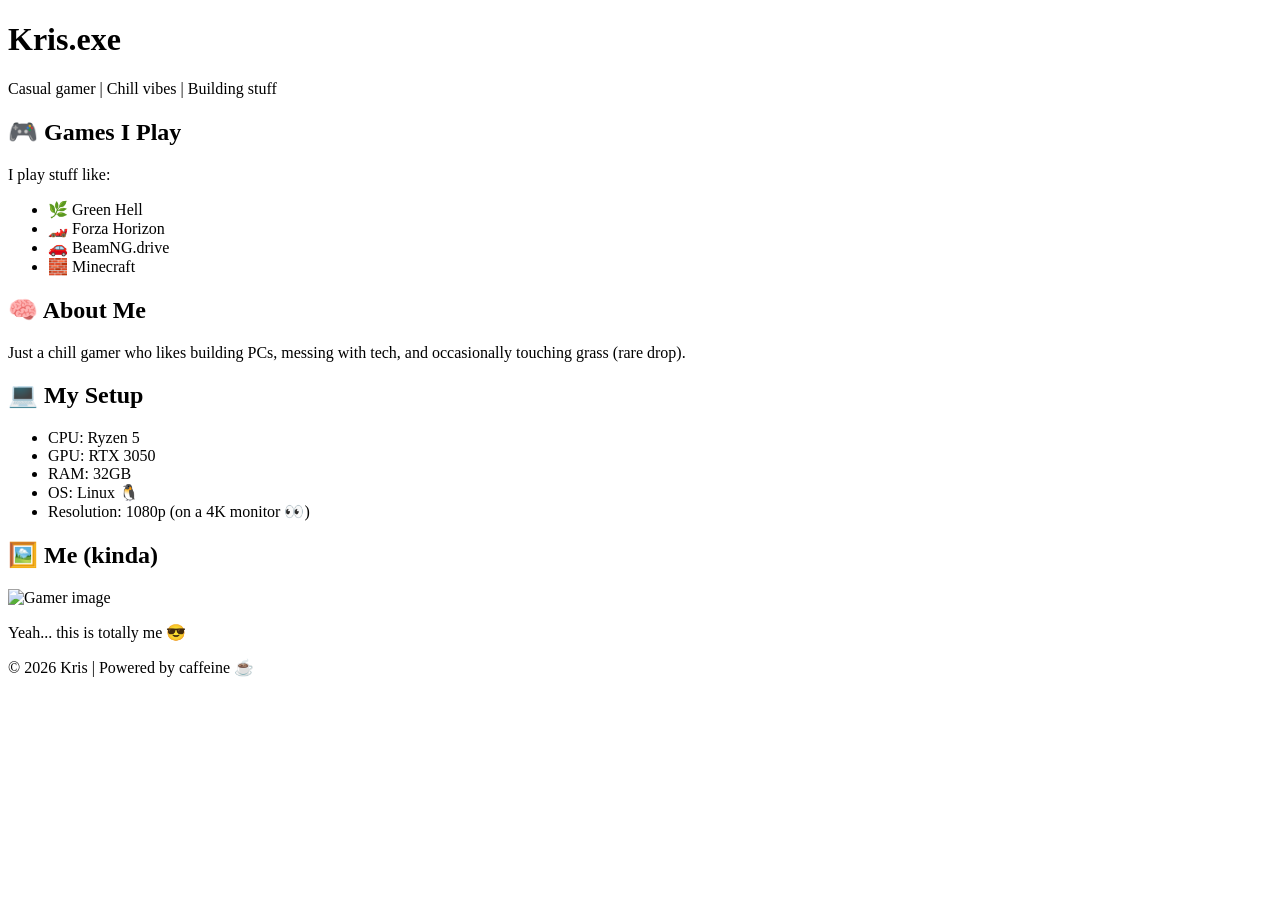
==== index.html @ 37532f86 "Update index.html" ====
<!DOCTYPE html>
<html lang="en">
<head>
  <meta charset="UTF-8">
  <meta name="viewport" content="width=device-width, initial-scale=1.0">
  <title>Kris | Gamer Page</title>
  <link rel="stylesheet" href="style.css">
</head>
<body>

  <header>
    <h1>Kris.exe</h1>
    <p>Casual gamer | Chill vibes | Building stuff</p>
  </header>

  <main>

    <section class="card">
      <h2>🎮 Games I Play</h2>
      <p>
        I play stuff like:
      </p>
      <ul>
        <li>🌿 Green Hell</li>
        <li>🏎️ Forza Horizon</li>
        <li>🚗 BeamNG.drive</li>
        <li>🧱 Minecraft</li>
      </ul>
    </section>

    <section class="card">
      <h2>🧠 About Me</h2>
      <p>
        Just a chill gamer who likes building PCs, messing with tech,
        and occasionally touching grass (rare drop).
      </p>
    </section>

    <section class="card">
      <h2>💻 My Setup</h2>
      <ul>
        <li>CPU: Ryzen 5</li>
        <li>GPU: RTX 3050</li>
        <li>RAM: 32GB</li>
        <li>OS: Linux 🐧</li>
        <li>Resolution: 1080p (on a 4K monitor 👀)</li>
      </ul>
    </section>

    <section class="card">
      <h2>🖼️ Me (kinda)</h2>
      <img src="https://via.placeholder.com/300x300.png?text=Gamer+Avatar" alt="Gamer image">
      <p>Yeah... this is totally me 😎</p>
    </section>

  </main>

  <footer>
    <p>© 2026 Kris | Powered by caffeine ☕</p>
  </footer>

</body>
</html>
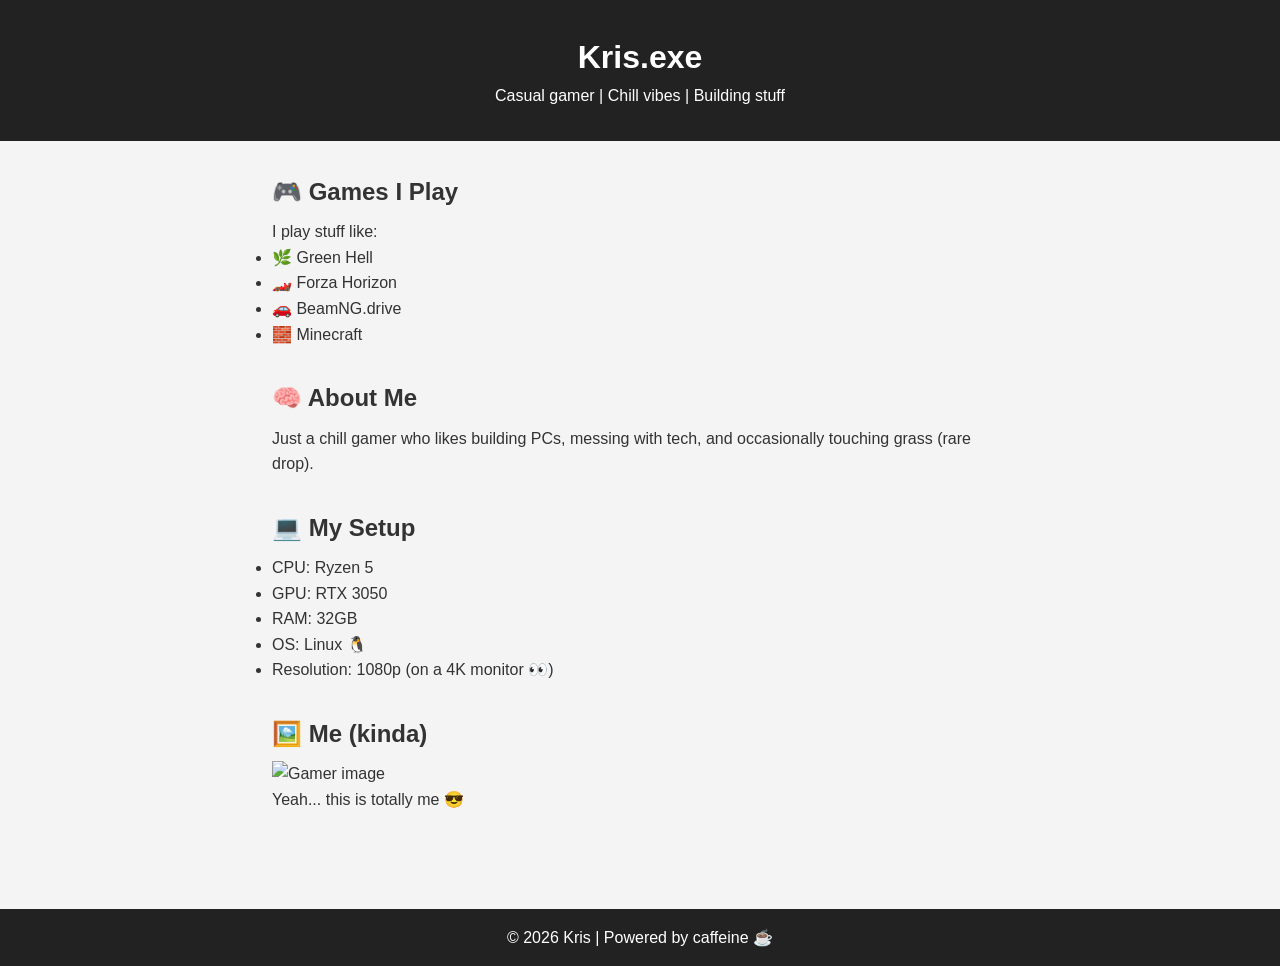
==== commit 7546bd92: "Update index.html" ====
--- a/index.html
+++ b/index.html
@@ -4,7 +4,7 @@
   <meta charset="UTF-8">
   <meta name="viewport" content="width=device-width, initial-scale=1.0">
   <title>Kris | Gamer Page</title>
-  <link rel="stylesheet" href="style.css">
+  <link rel="stylesheet" href="styles.css">
 </head>
 <body>
 
--- a/styles.css
+++ b/styles.css
@@ -0,0 +1,45 @@
+/* Reset some default styles */
+* {
+    margin: 0;
+    padding: 0;
+    box-sizing: border-box;
+}
+
+body {
+    font-family: Arial, sans-serif;
+    line-height: 1.6;
+    background-color: #f4f4f4;
+    color: #333;
+}
+
+/* Header */
+header {
+    background: #222;
+    color: #fff;
+    padding: 2rem;
+    text-align: center;
+}
+
+/* Main content */
+main {
+    padding: 2rem;
+    max-width: 800px;
+    margin: auto;
+}
+
+section {
+    margin-bottom: 2rem;
+}
+
+h2 {
+    margin-bottom: 0.5rem;
+}
+
+/* Footer */
+footer {
+    text-align: center;
+    padding: 1rem;
+    background: #222;
+    color: #fff;
+    margin-top: 2rem;
+}
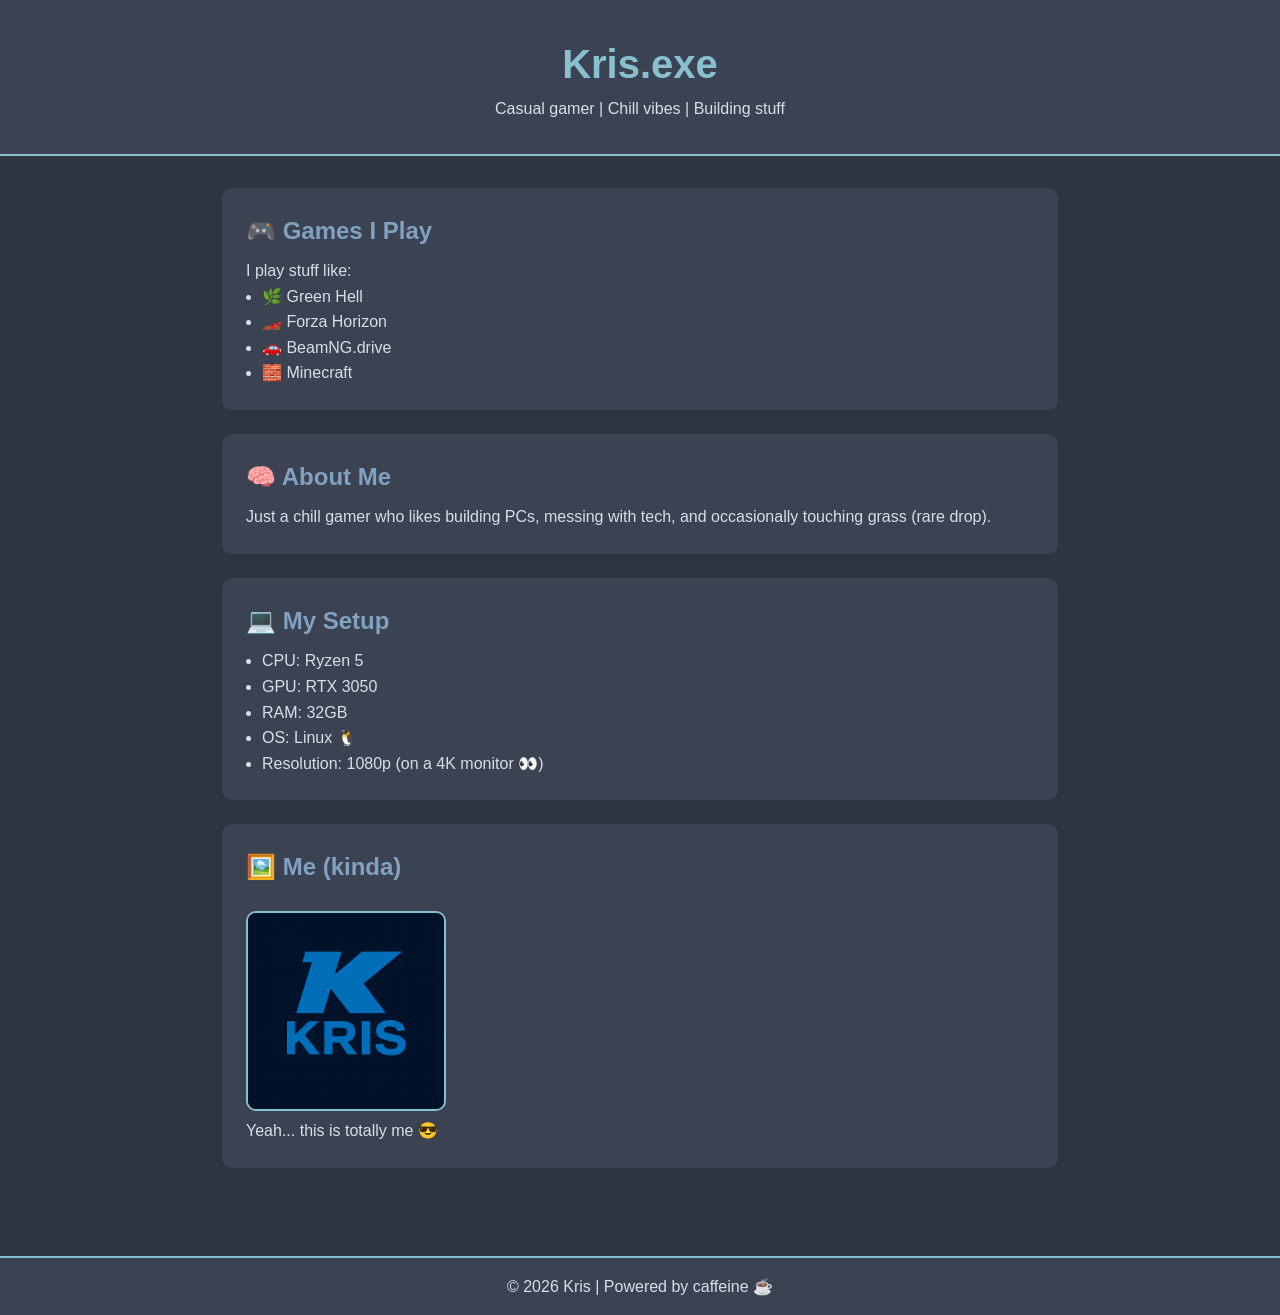
==== commit 302746e4: "Update index.html" ====
--- a/index.html
+++ b/index.html
@@ -49,7 +49,7 @@
 
     <section class="card">
       <h2>🖼️ Me (kinda)</h2>
-      <img src="https://via.placeholder.com/300x300.png?text=Gamer+Avatar" alt="Gamer image">
+      <img src="/pics/logo.png" alt="Gamer image">
       <p>Yeah... this is totally me 😎</p>
     </section>
 
--- a/styles.css
+++ b/styles.css
@@ -1,45 +1,81 @@
-/* Reset some default styles */
+/* Nordic color palette */
+:root {
+  --bg: #2e3440;
+  --bg-light: #3b4252;
+  --text: #d8dee9;
+  --accent: #88c0d0;
+  --accent2: #81a1c1;
+}
+
 * {
-    margin: 0;
-    padding: 0;
-    box-sizing: border-box;
+  margin: 0;
+  padding: 0;
+  box-sizing: border-box;
 }
 
 body {
-    font-family: Arial, sans-serif;
-    line-height: 1.6;
-    background-color: #f4f4f4;
-    color: #333;
+  font-family: "Segoe UI", sans-serif;
+  background-color: var(--bg);
+  color: var(--text);
+  line-height: 1.6;
 }
 
 /* Header */
 header {
-    background: #222;
-    color: #fff;
-    padding: 2rem;
-    text-align: center;
+  text-align: center;
+  padding: 2rem;
+  background: var(--bg-light);
+  border-bottom: 2px solid var(--accent);
 }
 
-/* Main content */
-main {
-    padding: 2rem;
-    max-width: 800px;
-    margin: auto;
+header h1 {
+  color: var(--accent);
+  font-size: 2.5rem;
 }
 
-section {
-    margin-bottom: 2rem;
+/* Main layout */
+main {
+  max-width: 900px;
+  margin: auto;
+  padding: 2rem;
+}
+
+/* Cards */
+.card {
+  background: var(--bg-light);
+  padding: 1.5rem;
+  margin-bottom: 1.5rem;
+  border-radius: 10px;
+  transition: 0.2s;
+}
+
+.card:hover {
+  transform: translateY(-5px);
+  border: 1px solid var(--accent);
 }
 
 h2 {
-    margin-bottom: 0.5rem;
+  color: var(--accent2);
+  margin-bottom: 0.5rem;
+}
+
+ul {
+  margin-left: 1rem;
+}
+
+/* Image */
+img {
+  margin-top: 1rem;
+  width: 200px;
+  border-radius: 10px;
+  border: 2px solid var(--accent);
 }
 
 /* Footer */
 footer {
-    text-align: center;
-    padding: 1rem;
-    background: #222;
-    color: #fff;
-    margin-top: 2rem;
+  text-align: center;
+  padding: 1rem;
+  background: var(--bg-light);
+  border-top: 2px solid var(--accent);
+  margin-top: 2rem;
 }
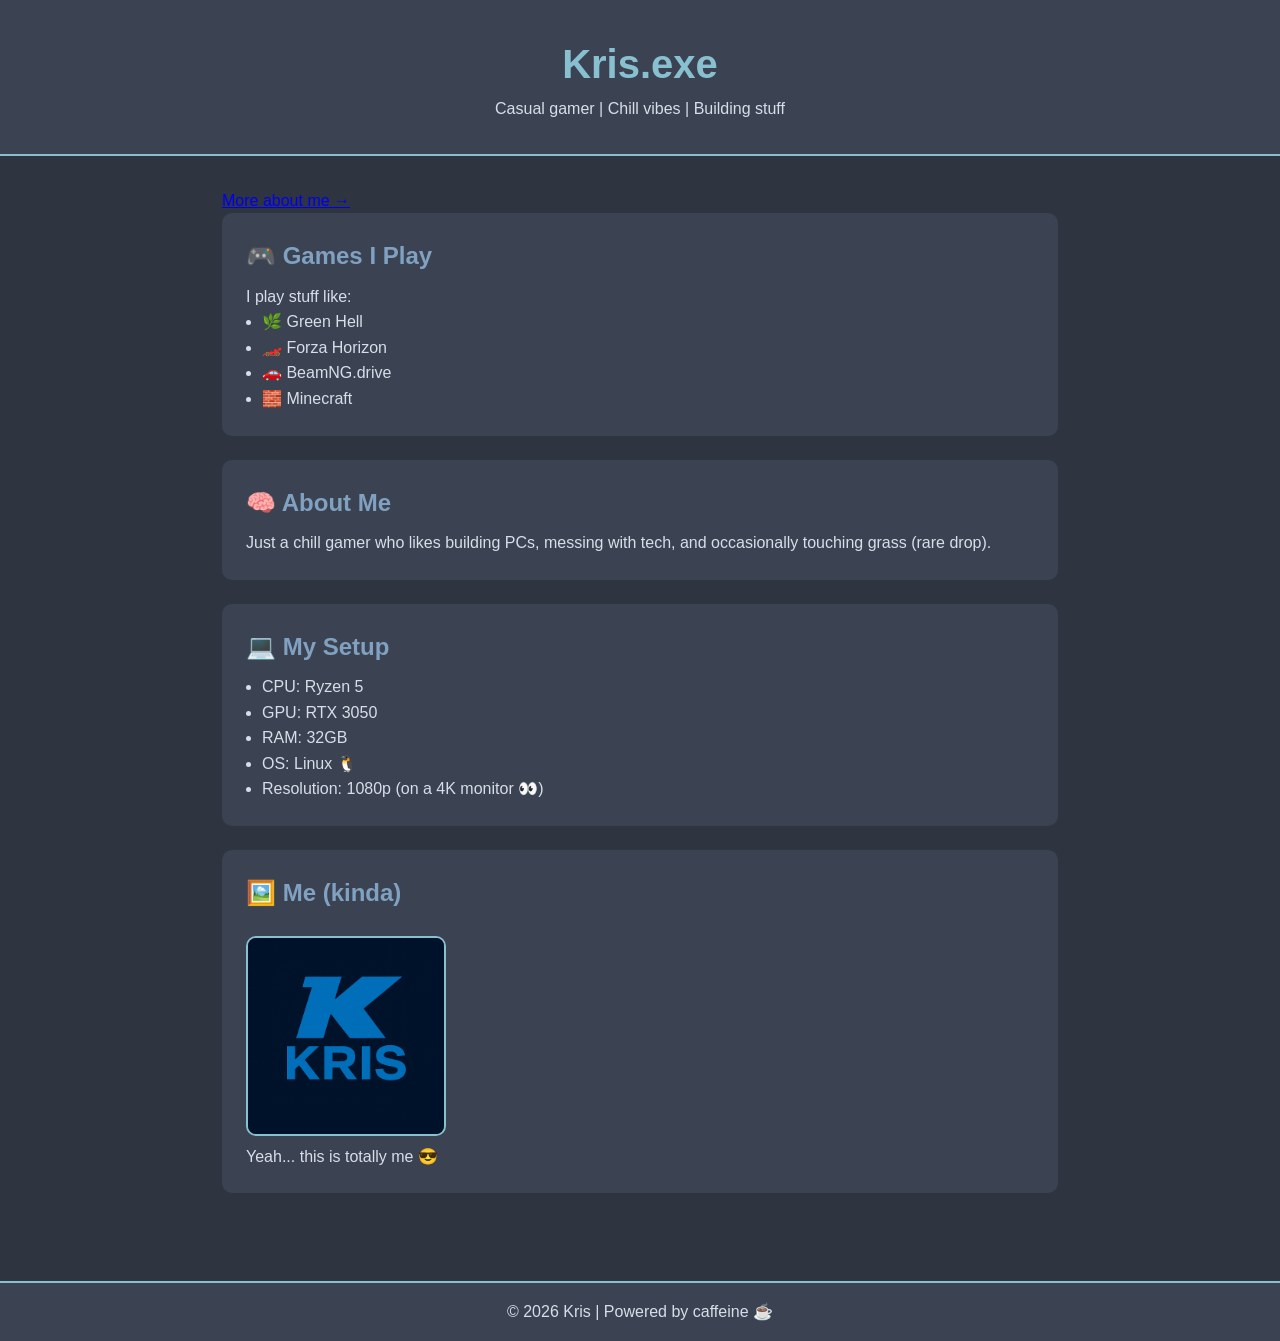
==== commit bc9bb9ec: "Update index.html" ====
--- a/index.html
+++ b/index.html
@@ -14,7 +14,7 @@
   </header>
 
   <main>
-
+    <a href="about.html" class="btn">More about me →</a>
     <section class="card">
       <h2>🎮 Games I Play</h2>
       <p>
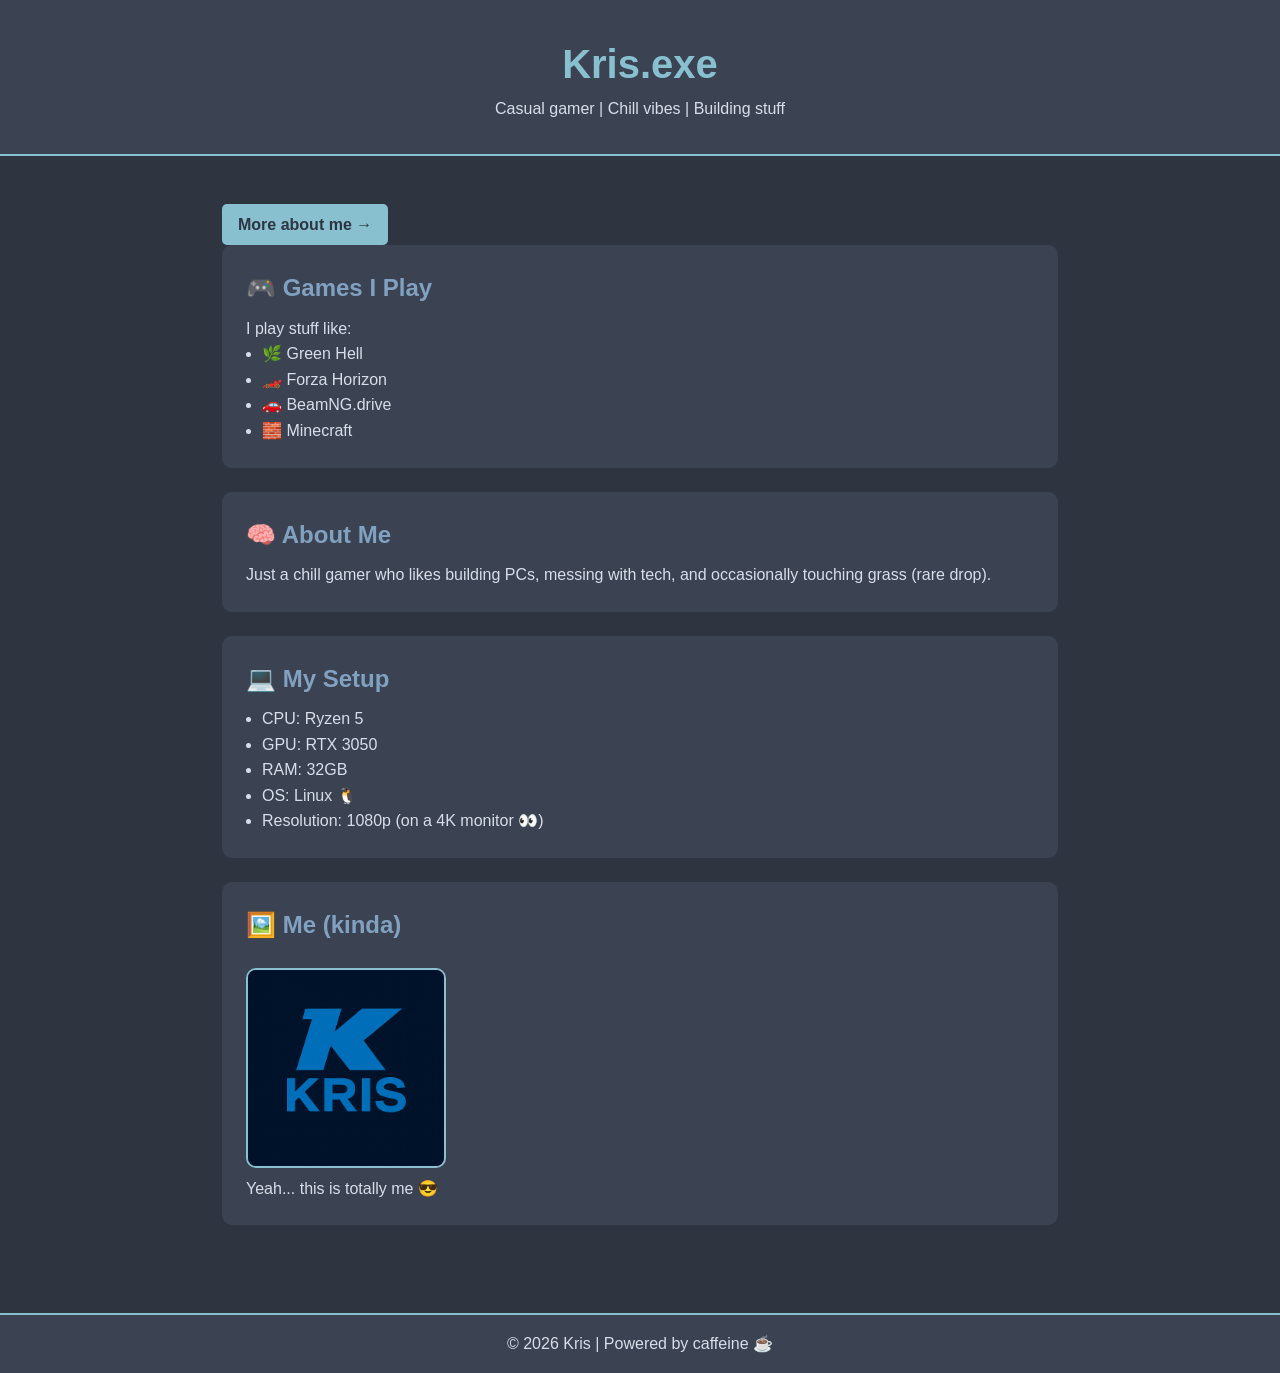
==== commit 8c5491f4: "Update index.html" ====
--- a/index.html
+++ b/index.html
@@ -49,7 +49,7 @@
 
     <section class="card">
       <h2>🖼️ Me (kinda)</h2>
-      <img src="/pics/logo.png" alt="Gamer image">
+      <img src="pics/logo.png" alt="Gamer image">
       <p>Yeah... this is totally me 😎</p>
     </section>
 
--- a/styles.css
+++ b/styles.css
@@ -19,7 +19,21 @@
   color: var(--text);
   line-height: 1.6;
 }
+.btn {
+  display: inline-block;
+  margin-top: 1rem;
+  padding: 0.5rem 1rem;
+  background: var(--accent);
+  color: #2e3440;
+  text-decoration: none;
+  border-radius: 5px;
+  font-weight: bold;
+  transition: 0.2s;
+}
 
+.btn:hover {
+  background: var(--accent2);
+}
 /* Header */
 header {
   text-align: center;
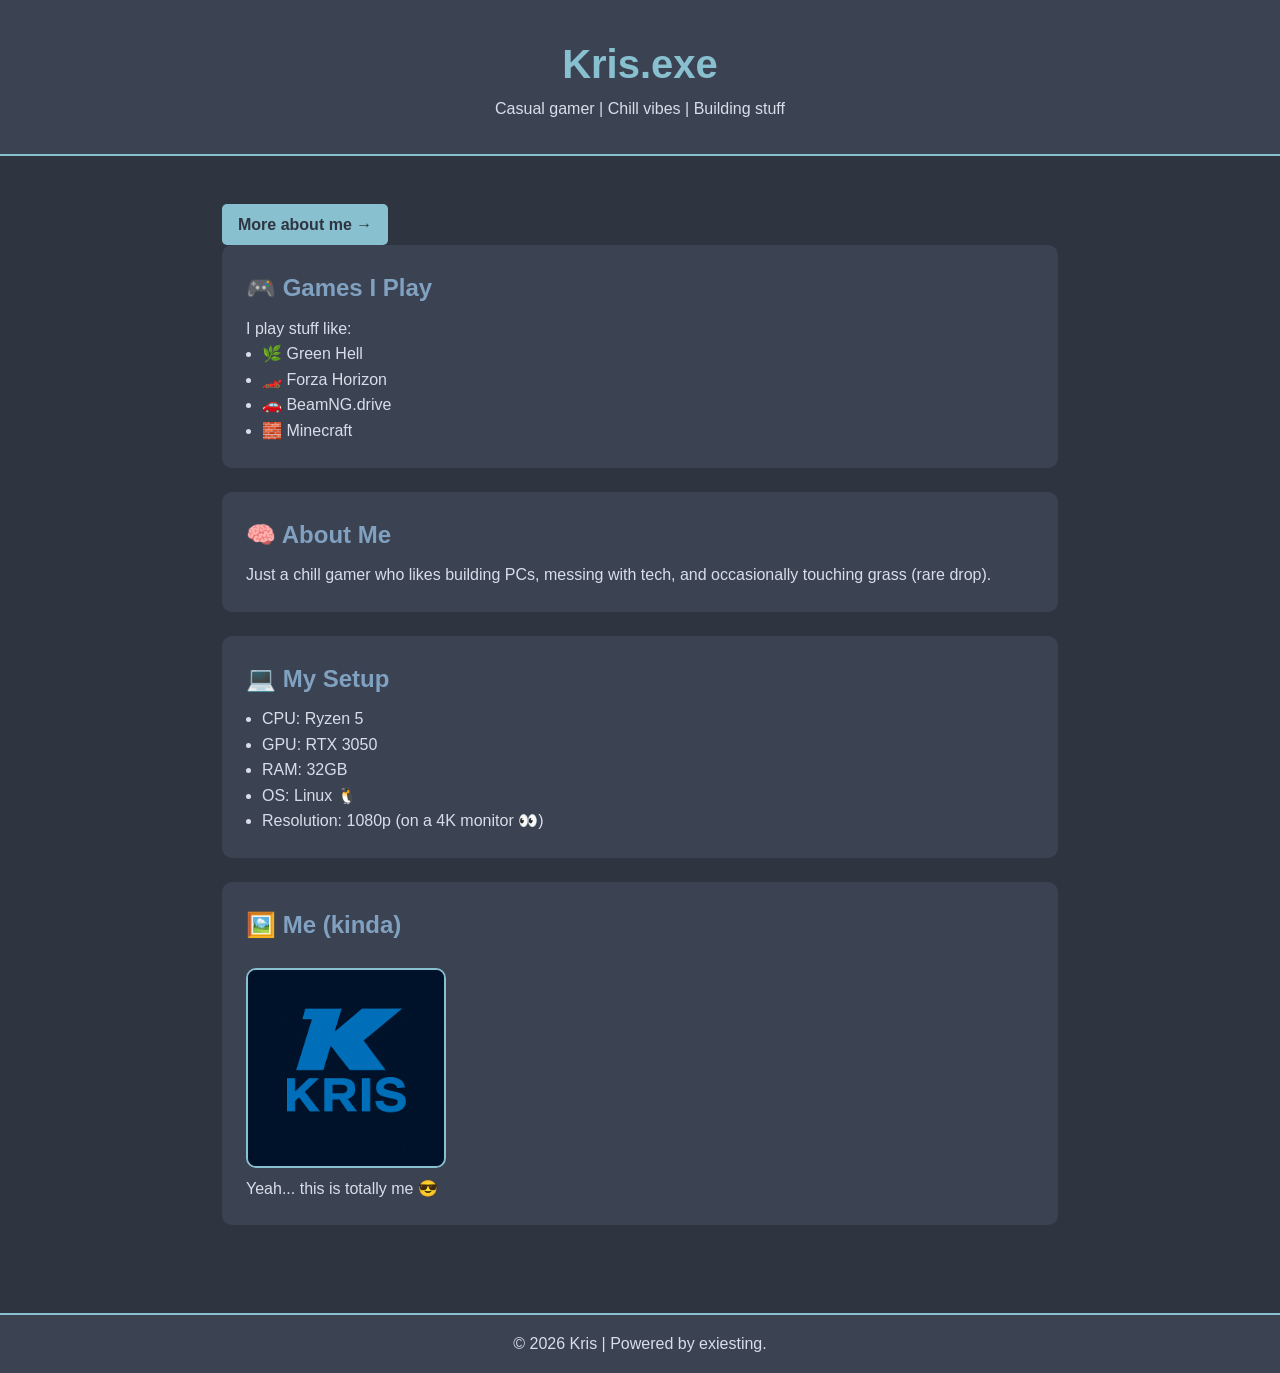
==== commit a0cb7d88: "Update index.html" ====
--- a/index.html
+++ b/index.html
@@ -56,7 +56,7 @@
   </main>
 
   <footer>
-    <p>© 2026 Kris | Powered by caffeine ☕</p>
+    <p>© 2026 Kris | Powered by exiesting.</p>
   </footer>
 
 </body>
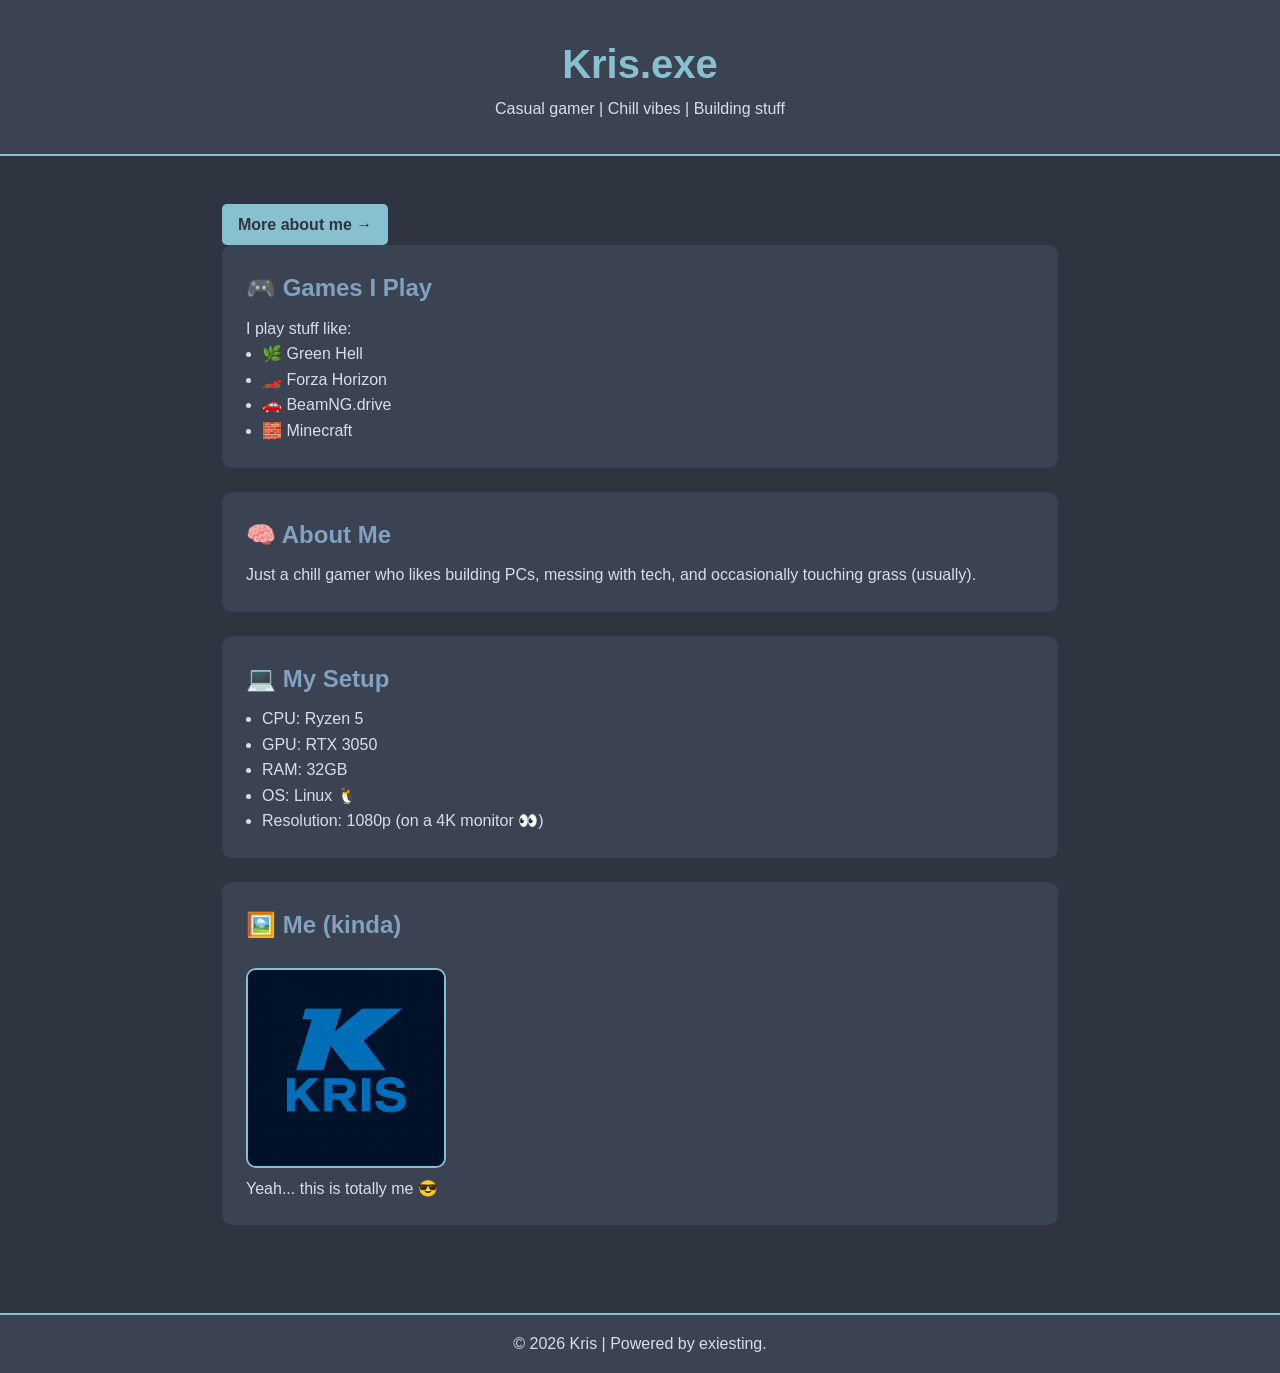
==== commit e8817ec9: "Update index.html" ====
--- a/index.html
+++ b/index.html
@@ -32,7 +32,7 @@
       <h2>🧠 About Me</h2>
       <p>
         Just a chill gamer who likes building PCs, messing with tech,
-        and occasionally touching grass (rare drop).
+        and occasionally touching grass (usually).
       </p>
     </section>
 
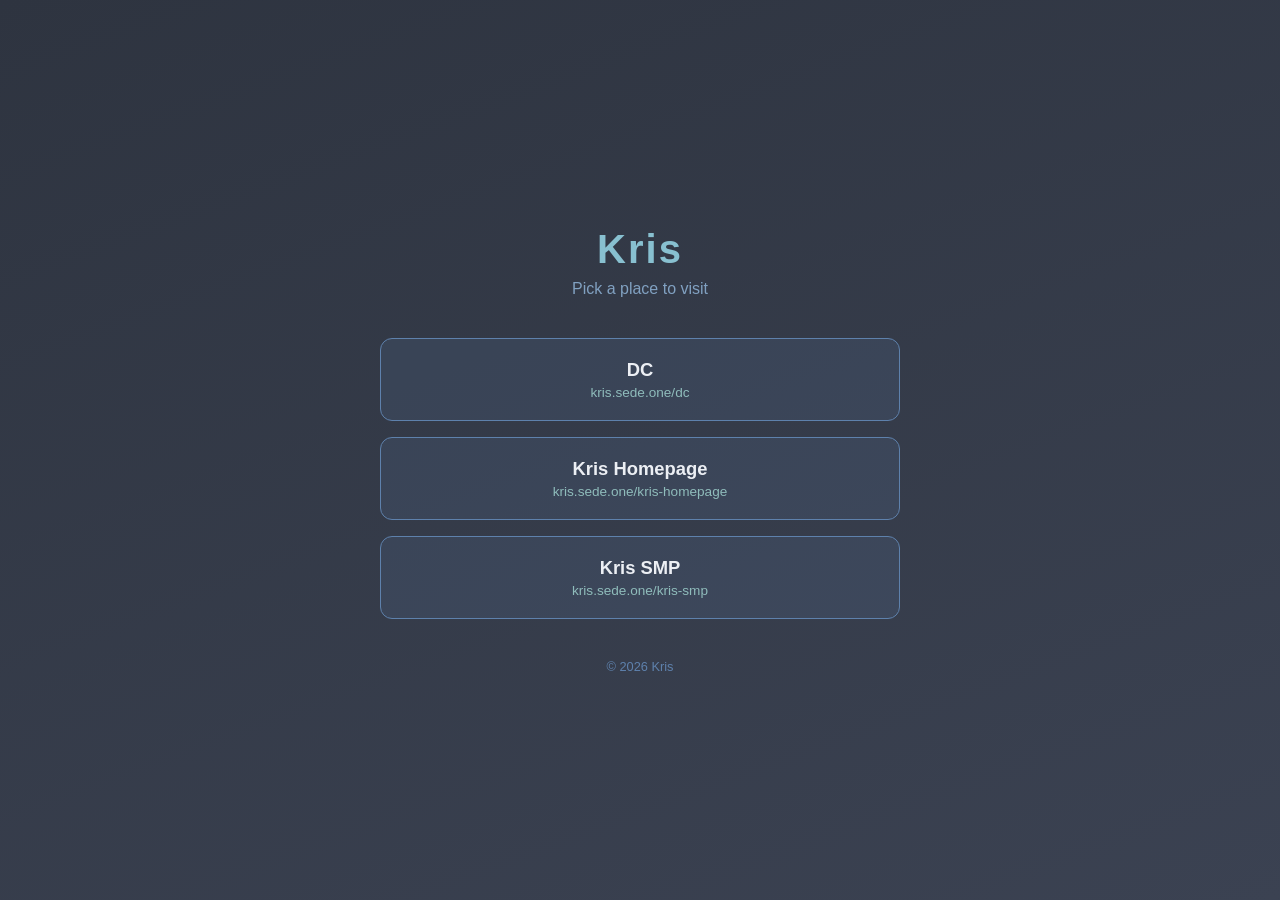
==== commit 0efaddcb: "website update" ====
--- a/index.html
+++ b/index.html
@@ -3,61 +3,36 @@
 <head>
   <meta charset="UTF-8">
   <meta name="viewport" content="width=device-width, initial-scale=1.0">
-  <title>Kris | Gamer Page</title>
-  <link rel="stylesheet" href="styles.css">
+  <title>Kris | Links</title>
+  <link rel="stylesheet" href="style.css">
 </head>
 <body>
+  <main class="container">
+    <header>
+      <h1>Kris</h1>
+      <p class="subtitle">Pick a place to visit</p>
+    </header>
 
-  <header>
-    <h1>Kris.exe</h1>
-    <p>Casual gamer | Chill vibes | Building stuff</p>
-  </header>
+    <nav class="links">
+      <a class="card" href="https://kris.sede.one/dc/index.html">
+        <span class="card-title">DC</span>
+        <span class="card-desc">kris.sede.one/dc</span>
+      </a>
 
-  <main>
-    <a href="about.html" class="btn">More about me →</a>
-    <section class="card">
-      <h2>🎮 Games I Play</h2>
-      <p>
-        I play stuff like:
-      </p>
-      <ul>
-        <li>🌿 Green Hell</li>
-        <li>🏎️ Forza Horizon</li>
-        <li>🚗 BeamNG.drive</li>
-        <li>🧱 Minecraft</li>
-      </ul>
-    </section>
+      <a class="card" href="https://kris.sede.one/kris-homepage/home.htm">
+        <span class="card-title">Kris Homepage</span>
+        <span class="card-desc">kris.sede.one/kris-homepage</span>
+      </a>
 
-    <section class="card">
-      <h2>🧠 About Me</h2>
-      <p>
-        Just a chill gamer who likes building PCs, messing with tech,
-        and occasionally touching grass (usually).
-      </p>
-    </section>
+      <a class="card" href="https://kris.sede.one/kris-smp/home.html">
+        <span class="card-title">Kris SMP</span>
+        <span class="card-desc">kris.sede.one/kris-smp</span>
+      </a>
+    </nav>
 
-    <section class="card">
-      <h2>💻 My Setup</h2>
-      <ul>
-        <li>CPU: Ryzen 5</li>
-        <li>GPU: RTX 3050</li>
-        <li>RAM: 32GB</li>
-        <li>OS: Linux 🐧</li>
-        <li>Resolution: 1080p (on a 4K monitor 👀)</li>
-      </ul>
-    </section>
-
-    <section class="card">
-      <h2>🖼️ Me (kinda)</h2>
-      <img src="pics/logo.png" alt="Gamer image">
-      <p>Yeah... this is totally me 😎</p>
-    </section>
-
+    <footer>
+      <p>&copy; 2026 Kris</p>
+    </footer>
   </main>
-
-  <footer>
-    <p>© 2026 Kris | Powered by exiesting.</p>
-  </footer>
-
 </body>
 </html>
--- a/style.css
+++ b/style.css
@@ -0,0 +1,87 @@
+/* Nordic blue palette (based on the Nord theme) */
+:root {
+  --polar-night: #2e3440;
+  --snow-storm: #eceff4;
+  --frost-1: #8fbcbb;
+  --frost-2: #88c0d0;
+  --frost-3: #81a1c1;
+  --frost-4: #5e81ac;
+}
+
+* {
+  box-sizing: border-box;
+  margin: 0;
+  padding: 0;
+}
+
+body {
+  font-family: "Segoe UI", Roboto, "Helvetica Neue", Arial, sans-serif;
+  background: linear-gradient(160deg, var(--polar-night) 0%, #3b4252 100%);
+  color: var(--snow-storm);
+  min-height: 100vh;
+  display: flex;
+  align-items: center;
+  justify-content: center;
+  padding: 2rem 1rem;
+}
+
+.container {
+  width: 100%;
+  max-width: 520px;
+  text-align: center;
+}
+
+header h1 {
+  font-size: 2.5rem;
+  color: var(--frost-2);
+  letter-spacing: 0.05em;
+}
+
+.subtitle {
+  margin-top: 0.5rem;
+  color: var(--frost-3);
+  font-size: 1rem;
+}
+
+.links {
+  margin: 2.5rem 0;
+  display: flex;
+  flex-direction: column;
+  gap: 1rem;
+}
+
+.card {
+  display: flex;
+  flex-direction: column;
+  padding: 1.25rem 1.5rem;
+  background: rgba(94, 129, 172, 0.15);
+  border: 1px solid var(--frost-4);
+  border-radius: 12px;
+  text-decoration: none;
+  color: var(--snow-storm);
+  transition: background 0.2s ease, transform 0.2s ease, border-color 0.2s ease;
+}
+
+.card:hover,
+.card:focus-visible {
+  background: var(--frost-4);
+  border-color: var(--frost-2);
+  transform: translateY(-2px);
+  outline: none;
+}
+
+.card-title {
+  font-size: 1.15rem;
+  font-weight: 600;
+}
+
+.card-desc {
+  margin-top: 0.25rem;
+  font-size: 0.85rem;
+  color: var(--frost-1);
+}
+
+footer p {
+  font-size: 0.8rem;
+  color: var(--frost-4);
+}
